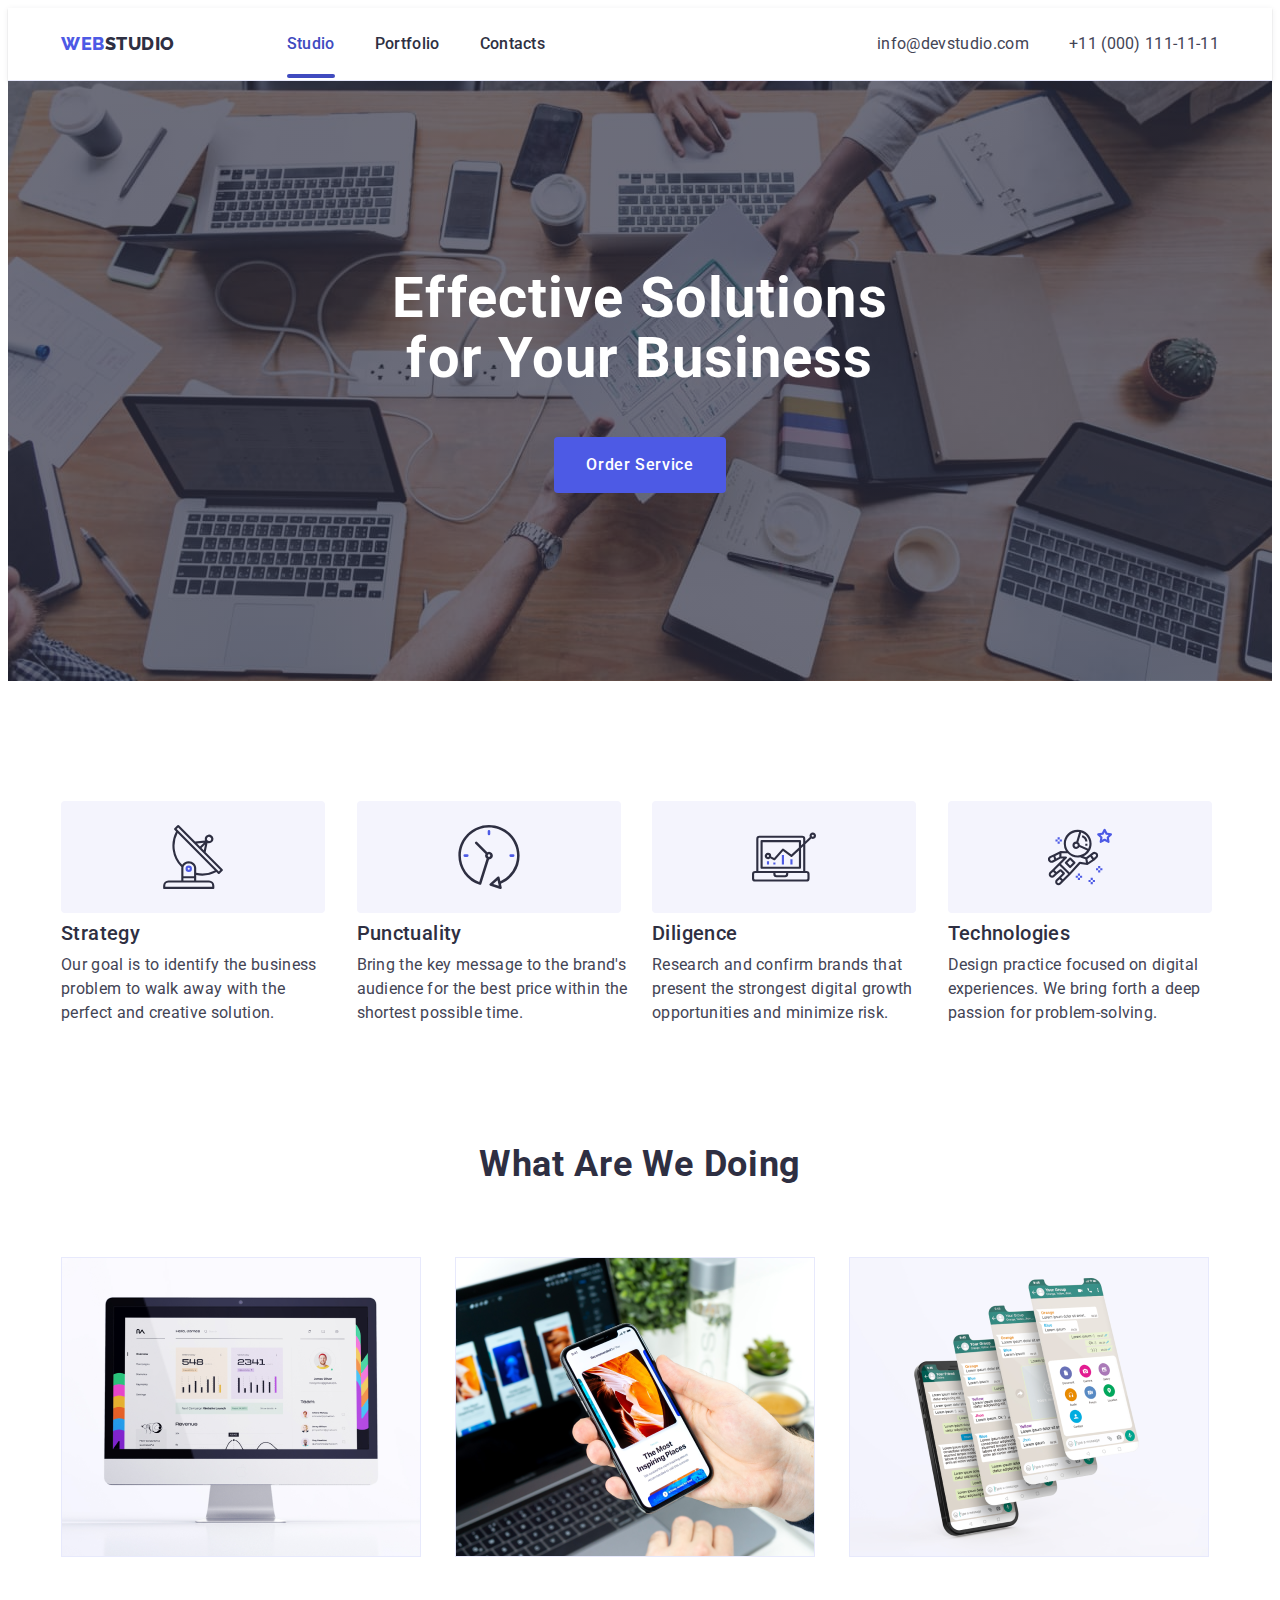
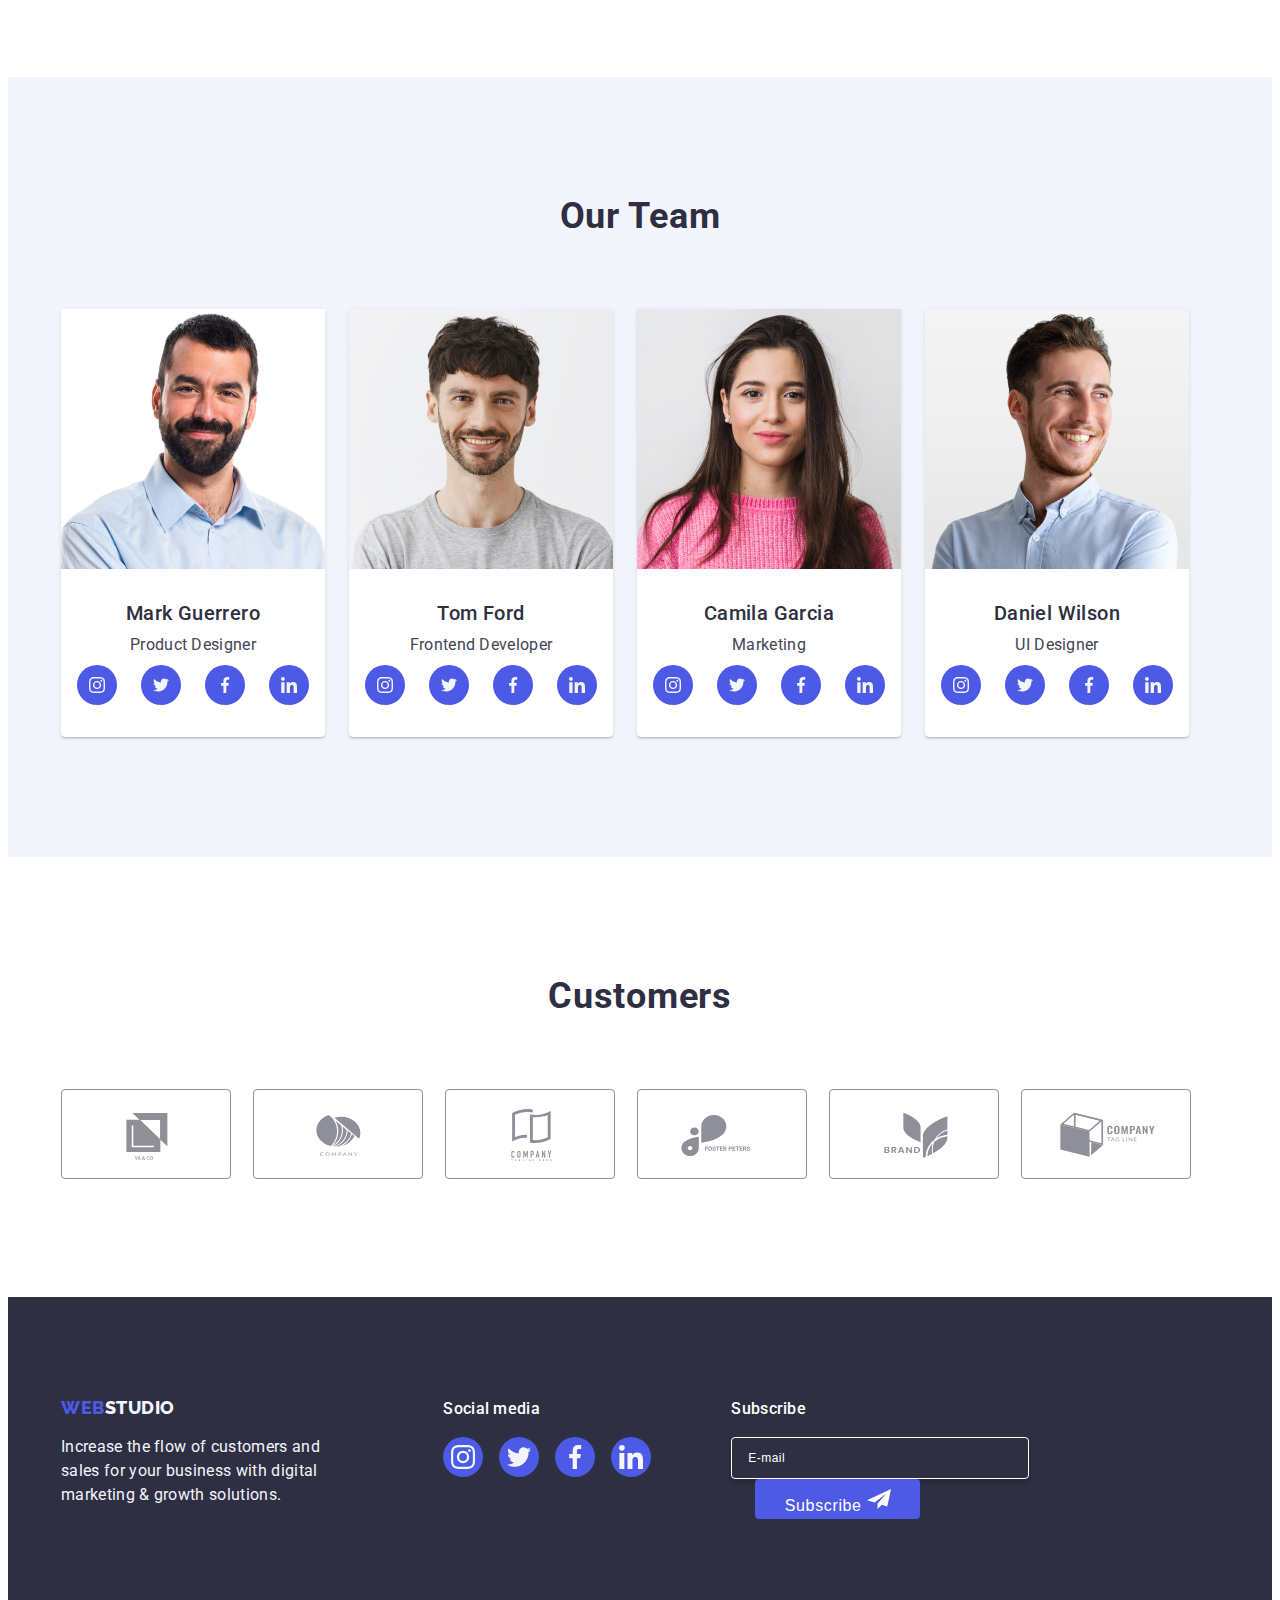
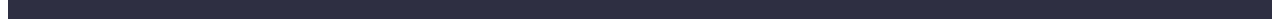
==== index.html @ b5b1d452 "1" ====
<!DOCTYPE html>
<html lang="en">

<head>
    <meta charset="UTF-8">
    <meta http-equiv="X-UA-Compatible" content="IE=edge">
    <meta name="viewport" content="width=device-width, initial-scale=1.0">
    <title>WEBSTUDIO</title>
    <link rel="stylesheet" href="https://cdnjs.cloudflare.com/ajax/libs/modern-normalize/2.0.0/modern-normalize.min.css"
        integrity="sha512-4xo8blKMVCiXpTaLzQSLSw3KFOVPWhm/TRtuPVc4WG6kUgjH6J03IBuG7JZPkcWMxJ5huwaBpOpnwYElP/m6wg=="
        crossorigin="anonymous" referrerpolicy="no-referrer">

    <link rel="preconnect" href="https://fonts.googleapis.com">

    <link rel="preconnect" href="https://fonts.gstatic.com" crossorigin>

    <link href="https://fonts.googleapis.com/css2?family=Montserrat&family=Roboto:wght@400;500;700&display=swap"
        rel="stylesheet">

    <link
        href="https://fonts.googleapis.com/css2?family=Montserrat&family=Raleway&family=Roboto:wght@400;500;700&display=swap"
        rel="stylesheet">

    <link rel="preconnect" href="https://fonts.googleapis.com">

    <link rel="preconnect" href="https://fonts.gstatic.com" crossorigin>

    <link
        href="https://fonts.googleapis.com/css2?family=Montserrat&family=Raleway:wght@400;800&family=Roboto:wght@400;500;700&display=swap"
        rel="stylesheet">

    <link rel="stylesheet" href="./css/styles.css">

</head>

<body>
    <header class="header">
        <div class="container header-container">
            <nav class="header-navigation">
                <a href="./index.html" class="link header-logo-accent">Web<span
                        class="logo-accent-white header-logo-noaccent">Studio</span></a>
                <ul class="list header-menu">
                    <li class="header-menu-item">
                        <a class="studio  link" href="./index.html">Studio</a>
                    </li>
                    <li class="header-menu-item">
                        <a class="header-menu-item link" href="./portfolio.html">Portfolio</a>
                    </li>
                    <li class="header-menu-item">
                        <a class="header-menu-item link" href="">Contacts</a>
                    </li>
                </ul>
            </nav>
            <address class="address-menu-item">
                <ul class="list header-adress">
                    <li class="header-menu-info">
                        <a class="header-menu-info link" href="mailto:info@devstudio.com">
                            info@devstudio.com
                        </a>
                    </li>
                    <li class="header-menu-info">
                        <a class="header-menu-info link" href="tel:+110001111111">
                            +11 (000) 111-11-11
                        </a>
                    </li>
                </ul>
            </address>
        </div>
    </header>
    <main>
        <section class="hero">
            <div class="container container-hero">
                <h1 class="hero-title"> Effective Solutions
                    for Your Business</h1>
                <button type="button" class="hero-btn" data-modal-open>Order Service</button>
            </div>
        </section>
        <section class="adventages">
            <div class="container container-adventages">
                <h2 class="visually-hidden">Adventages</h2>
                <ul class="adventages-list list">
                    <li class="adventages-item">
                        <div class="adventages-block">
                            <svg class="adventages-icon" width="64" height="64">
                                <use href="./images/icons.svg#icon-antenna"></use>
                            </svg>
                        </div>
                        <h3 class="adventages-subtitle"> Strategy </h3>
                        <p class="adventages-item-text"> Our goal is to identify the business
                            problem to walk away with the perfect and creative solution.</p>
                    </li>
                    <li class="adventages-item">
                        <div class="adventages-block">
                            <svg class="adventages-icon" width="64" height="64">
                                <use href="./images/icons.svg#icon-clock"></use>
                            </svg>
                        </div>
                        <h3 class="adventages-subtitle">Punctuality</h3>
                        <p class="adventages-item-text"> Bring the key message to the brand's audience for the best
                            price within the shortest possible time.</p>
                    </li>
                    <li class="adventages-item">
                        <div class="adventages-block">
                            <svg class="adventages-icon" width="64" height="64">
                                <use href="./images/icons.svg#icon-diagram"></use>
                            </svg>
                        </div>
                        <h3 class="adventages-subtitle">Diligence</h3>
                        <p class="adventages-item-text"> Research and confirm brands that present the strongest digital
                            growth opportunities and minimize risk.</p>
                    </li>
                    <li class="adventages-item">
                        <div class="adventages-block">
                            <svg class="adventages-icon" width="64" height="64">
                                <use href="./images/icons.svg#icon-astronaut"></use>
                            </svg>
                        </div>
                        <h3 class="adventages-subtitle">Technologies</h3>
                        <p class="adventages-item-text">Design practice focused on digital experiences. We bring forth a
                            deep passion for problem-solving.</p>
                    </li>
                </ul>
            </div>
        </section>
        <section class="work">
            <div class="container">
                <h2 class="work-title">What are we doing</h2>
                <ul class="work-menu list">
                    <li class="work-item"><img src="./images/img_1.jpg" alt="computer" width="360" height="300"></li>
                    <li class="work-item"><img src="./images/img_2.jpg" alt="site" width="360" height="300"></li>
                    <li class="work-item"><img src="./images/img_3.jpg" alt="phone" width="360" height="300"></li>
                </ul>
            </div>
        </section>
        <section class="team">
            <div class="container">
                <h2 class="team-title">Our Team</h2>
                <ul class="team-list list">
                    <li class="team-list-item">
                        <img src="./images/img_4.jpg" alt="Mark" width="264" height="260">
                        <div class="team-name">
                            <h3 class="title-h">Mark Guerrero</h3>
                            <p class="text-p">Product Designer</p>
                            <ul class="list socials-icon-item-teams">
                                <li class="team-link">
                                    <a href="instagram" class="link socials-team-link">
                                        <svg class="socials-icons" width="16" height="16">
                                            <use href="./images/icons.svg#icon-instagram"></use>
                                        </svg>
                                    </a>
                                </li>
                                <li class="team-link">
                                    <a href="twitter" class="link socials-team-link">
                                        <svg class="socials-icons" width="16" height="16">
                                            <use href="./images/icons.svg#icon-twitter"></use>
                                        </svg>

                                    </a>
                                </li>
                                <li class="team-link">
                                    <a href="facebook" class="link socials-team-link">
                                        <svg class="socials-icons" width="16" height="16">
                                            <use href="./images/icons.svg#icon-facebook"></use>
                                        </svg>
                                    </a>
                                </li>
                                <li class="team-link">
                                    <a href="linkedin" class="link socials-team-link">
                                        <svg class="socials-icons" width="16" height="16">
                                            <use href="./images/icons.svg#icon-linkedin"></use>
                                        </svg>
                                    </a>
                                </li>
                            </ul>
                        </div>
                    </li>
                    <li class="team-list-item">
                        <img src="./images/img_5.jpg" alt="Tom" width="264" height="260">
                        <div class="team-name">
                            <h3 class="title-h">Tom Ford</h3>
                            <p class="text-p">Frontend Developer</p>
                            <ul class="list socials-icon-item-teams">
                                <li class="team-link">
                                    <a href="instagram" class="link socials-team-link">
                                        <svg class="socials-icons" width="16" height="16">
                                            <use href="./images/icons.svg#icon-instagram"></use>
                                        </svg>
                                    </a>
                                </li>
                                <li class="team-link">
                                    <a href="twitter" class="link socials-team-link">
                                        <svg class="socials-icons" width="16" height="16">
                                            <use href="./images/icons.svg#icon-twitter"></use>
                                        </svg>

                                    </a>
                                </li>
                                <li class="team-link">
                                    <a href="facebook" class="link socials-team-link">
                                        <svg class="socials-icons" width="16" height="16">
                                            <use href="./images/icons.svg#icon-facebook"></use>
                                        </svg>
                                    </a>
                                </li>
                                <li class="team-link">
                                    <a href="linkedin" class="link socials-team-link">
                                        <svg class="socials-icons" width="16" height="16">
                                            <use href="./images/icons.svg#icon-linkedin"></use>
                                        </svg>
                                    </a>
                                </li>
                            </ul>
                        </div>
                    </li>
                    <li class="team-list-item">
                        <img src="./images/img_6.jpg" alt="Camila" width="264" height="260">
                        <div class="team-name">
                            <h3 class="title-h">Camila Garcia</h3>
                            <p class="text-p">Marketing</p>
                            <ul class="list socials-icon-item-teams">
                                <li class="team-link">
                                    <a href="instagram" class="link socials-team-link">
                                        <svg class="socials-icons" width="16px" height="16px">
                                            <use href="./images/icons.svg#icon-instagram"></use>
                                        </svg>
                                    </a>
                                </li>
                                <li class="team-link">
                                    <a href="twitter" class="link socials-team-link">
                                        <svg class="socials-icons" width="16px" height="16px">
                                            <use href="./images/icons.svg#icon-twitter"></use>
                                        </svg>

                                    </a>
                                </li>
                                <li class="team-link">
                                    <a href="facebook" class="link socials-team-link">
                                        <svg class="socials-icons" width="16px" height="16px">
                                            <use href="./images/icons.svg#icon-facebook"></use>
                                        </svg>
                                    </a>
                                </li>
                                <li class="team-link">
                                    <a href="linkedin" class="link socials-team-link">
                                        <svg class="socials-icons" width="16px" height="16px">
                                            <use href="./images/icons.svg#icon-linkedin"></use>
                                        </svg>
                                    </a>
                                </li>
                            </ul>
                        </div>
                    </li>
                    <li class="team-list-item">
                        <img src="./images/img_7.jpg" alt="Daniel" width="264" height="260">
                        <div class="team-name">
                            <h3 class="title-h">Daniel Wilson</h3>
                            <p class="text-p">UI Designer</p>
                            <ul class="socials-icon-item-teams list">
                                <li class="team-link">
                                    <a href="instagram" class="link socials-team-link">
                                        <svg class="socials-icons" width="16px" height="16px">
                                            <use href="./images/icons.svg#icon-instagram"></use>
                                        </svg>
                                    </a>
                                </li>
                                <li class="team-link">
                                    <a href="twitter" class="link socials-team-link">
                                        <svg class="socials-icons" width="16px" height="16px">
                                            <use href="./images/icons.svg#icon-twitter"></use>
                                        </svg>

                                    </a>
                                </li>
                                <li class="team-link">
                                    <a href="facebook" class="link socials-team-link">
                                        <svg class="socials-icons" width="16px" height="16px">
                                            <use href="./images/icons.svg#icon-facebook"></use>
                                        </svg>
                                    </a>
                                </li>
                                <li class="team-link">
                                    <a href="linkedin" class="link socials-team-link">
                                        <svg class="socials-icons" width="16px" height="16px">
                                            <use href="./images/icons.svg#icon-linkedin"></use>
                                        </svg>
                                    </a>
                                </li>
                            </ul>
                        </div>
                    </li>
                </ul>
            </div>
        </section>
        <section class="customers">
            <div class="container">
                <h2 class="customers-title">Customers</h2>
                <ul class="list customers-list">
                    <li class="customers-block">
                        <a href="" class="companies">
                            <svg class="customers-icon" width="104" height="56">
                                <use href="./images/icons.svg#icon-client_1"></use>
                            </svg>
                        </a>
                    </li>
                    <li class="customers-block">
                        <a href="" class="companies">
                            <svg class="customers-icon" width="104" height="56">
                                <use href="./images/icons.svg#icon-client_2"></use>
                            </svg>
                        </a>
                    </li>
                    <li class="customers-block">
                        <a href="" class="companies">
                            <svg class="customers-icon" width="104" height="56">
                                <use href="./images/icons.svg#icon-client_3"></use>
                            </svg>
                        </a>
                    </li>
                    <li class="customers-block">
                        <a href="" class="companies">
                            <svg class="customers-icon" width="104" height="56">
                                <use href="./images/icons.svg#icon-client_4"></use>
                            </svg>
                        </a>
                    </li>
                    <li class="customers-block">
                        <a href="" class="companies">
                            <svg class="customers-icon" width="104" height="56">
                                <use href="./images/icons.svg#icon-client_5"></use>
                            </svg>
                        </a>
                    </li>
                    <li class="customers-block">
                        <a href="" class="companies">
                            <svg class="customers-icon" width="104" height="56">
                                <use href="./images/icons.svg#icon-client_6"></use>
                            </svg>
                        </a>
                    </li>
                </ul>
            </div>
        </section>
    </main>
    <footer class="footer-item">
        <div class="container container-footer">
            <div class="footer">
                <a href="./index.html" class="link footer-logo-accent">Web<span class="footer-logo">Studio</span></a>
                <p class="footer-text">Increase the flow of customers and sales for your business with digital marketing
                    &
                    growth solutions.</p>
            </div>
            <div class="footer-socials">
                <p class="footer-title">Social media</p>
                <ul class="list socials-icon-item">
                    <li class="footer-icons-link">
                        <a href="instagram" class="link socials-link">
                            <svg class="socials-icons" width="24" height="24">
                                <use href="./images/icons.svg#icon-instagram"></use>
                            </svg>
                        </a>
                    </li>
                    <li class="footer-icons-link">
                        <a href="twitter" class="link socials-link">
                            <svg class="socials-icons" width="24" height="24">
                                <use href="./images/icons.svg#icon-twitter"></use>
                            </svg>

                        </a>
                    </li>
                    <li class="footer-icons-link">
                        <a href="facebook" class="link socials-link">
                            <svg class="socials-icons" width="24" height="24">
                                <use href="./images/icons.svg#icon-facebook"></use>
                            </svg>
                        </a>
                    </li>
                    <li class="footer-icons-link">
                        <a href="linkedin" class="link socials-link">
                            <svg class="socials-icons" width="24" height="24">
                                <use href="./images/icons.svg#icon-linkedin"></use>
                            </svg>
                        </a>
                    </li>
                </ul>
            </div>
            <div class="footer-bottom">
                <p class="footer-title">Subscribe</p>
                <form class="footer-form">
                    <input type="email" name="footer-email" id="footer-email" class="footer-input" placeholder="E-mail">
                    <button type="submit" class="footer-form-btn">
                        Subscribe
                        <svg class="icon-telegram" width="24" height="24">
                            <use href="./images/icons.svg#icon-telegram"></use>
                        </svg>
                    </button>
                </form>

            </div>
        </div>
    </footer>
    <div class="backdrop is-hidden" data-modal>
        <div class="modal">
            <button type="button" class="modal-btn modal-fon" data-modal-close>
                <svg class="icon-close" width="8" height="8">
                    <use href="./images/icons.svg#icon-close-black"></use>
                </svg>
            </button>
            <p class="modal-title">Leave your contacts and we will call you back</p>
            <form>
                <div class="modal-field">
                    <label for="user-name" class="input-label">Name</label>
                    <div class="input-wrap">
                        <input class="modal-input" type="text" name="user-name" id="user-name" required />
                        <svg class="modal-input-icon" width="18" height="24">
                            <use href="./images/icons.svg#icon-person-black"></use>
                        </svg>
                    </div>
                </div>
                <div class="modal-field">
                    <label for="user-phone" class="input-label">Phone</label>
                    <div class="input-wrap">
                        <input class="modal-input" type="tel" name="user-phone" id="user-phone" required />
                        <svg class="modal-input-icon" width="18" height="24">
                            <use href="./images/icons.svg#icon-email-black"></use>
                        </svg>
                    </div>
                </div>
                <div class="modal-field">
                    <label for="user-email" class="input-label">Email</label>
                    <div class="input-wrap">
                        <input class="modal-input" type="email" name="user-email" id="user-email" required />
                        <svg class="modal-input-icon" width="18" height="24">
                            <use href="./images/icons.svg#icon-phone-black"></use>
                        </svg>
                    </div>
                </div>
                <div class="modal-field">
                    <label for="user-text" class="input-label">Coment</label>
                    <textarea name="user-text" id="user-text" class="modal-textarea"
                        placeholder="Text input"></textarea>
                    <div class="modal-field">
                        <input type="checkbox" name="user-terms" id="user-terms" class="modal-check visually-hidden">
                        <label for="user-terms" class="check-text">
                            <span>
                                <svg class="check-icon" width="10" height="8">
                                    <use href="./images/icons.svg#icon-checkmark"></use>
                                </svg>
                            </span>
                            I accept the terms and conditions of the <a href="" class="privacy-link"> Privacy Policy
                            </a> </label>
                    </div>
                    <button type="submit" class="modal-btn-send">Send</button>
            </form>
        </div>
    </div>
    <script src="./js/modal.js"></script>
</body>

</html>
---- css/styles.css ----
:root {
    --iris: #4D5AE5;
    --navyblue: #2E2F42;
    --slate: #434455;
    --white: #FFFFFF;
    --cloud: #F4F4FD;
}

p,
h1,
h2,
h3,
h4,
h5,
h6 {
    margin-top: 0;
    margin-bottom: 0;
}

ul,
ol {
    margin-top: 0;
    margin-bottom: 0;
    padding-left: 0;
}

body {
    font-family: "Roboto", sans-serif;
    color: #434455;
    background-color: #FFFFFF;
}

.container {
    width: 100%;
    max-width: 1158px;
    padding-left: 15px;
    padding-right: 15px;
    margin: 0 auto;
    /*outline: 2px solid red;*/
}

.link {
    text-decoration: none;
}

.list {
    list-style: none;
}

img {
    display: block;
}

.visually-hidden {
    position: absolute;
    width: 1px;
    height: 1px;
    margin: -1px;
    border: 0;
    padding: 0;
    white-space: nowrap;
    clip-path: inset(100%);
    clip: rect(0 0 0 0);
    overflow: hidden;
    margin-bottom: 8px;
}

/* HEADER */

.header {
    border-bottom: 1px solid #e7e9fc;
    box-shadow: 0px 2px 1px rgba(46, 47, 66, 0.08),
        0px 1px 1px rgba(46, 47, 66, 0.16),
        0px 1px 6px rgba(46, 47, 66, 0.08);
}

.header-logo-noaccent {
    color: #f4f4fd;
    font-size: 18px;
    font-family: "Raleway", sans-serif;
    font-weight: 800;
    line-height: 1.17;
    letter-spacing: 0.03em;
    text-transform: uppercase;
}

.logo-accent-white {
    color: var(--navyblue)
}

.header-logo-accent {
    color: #4D5AE5;
    font-size: 18px;
    font-family: "Raleway", sans-serif;
    font-weight: 800;
    line-height: 1.17;
    letter-spacing: 0.03em;
    text-transform: uppercase;
    margin-right: 76px;
}

.header-container {
    display: flex;
    align-items: center;
    gap: 332px;


}

.header-navigation {
    display: flex;
    align-items: center;
    flex-grow: 1;
    justify-content: space-between;
}

.header-menu {
    display: flex;
    gap: 40px;
}

.studio {
    position: relative;
    color: #404bbf;
    font-size: 16px;
    font-weight: 500;
    line-height: 1.5;
    letter-spacing: 0.02em;
    padding: 24px 0;
    transition: color 250ms cubic-bezier(0.4, 0, 0.2, 1);
}

.studio::after {
    content: "";
    position: absolute;
    bottom: -1px;
    left: 0;
    height: 4px;
    width: 100%;
    border-radius: 2px;
    background-color: #404BBF;
}

.header-adress {
    display: flex;
    gap: 40px;
}

.header-menu-item {
    color: #2E2F42;
    font-size: 16px;
    font-weight: 500;
    line-height: 1.5;
    letter-spacing: 0.02em;
    padding: 24px 0;
    transition: color 250ms cubic-bezier(0.4, 0, 0.2, 1);
}

.header-menu-item:hover {
    color: #404bbf;
}

.header-menu-item:focus {
    color: #404bbf;
}

.header-menu-info {
    color: #434455;
    font-size: 16px;
    font-family: Roboto;
    line-height: 1.5;
    letter-spacing: 0.02em;
    transition: color 250ms cubic-bezier(0.4, 0, 0.2, 1);
}

.header-menu-info:hover {
    color: #404bbf;
}

.header-menu-info:focus {
    color: #404bbf;
}

.address-menu-item {
    font-style: normal;
}

/* HERO */

.container-hero {
    text-align: center;

}

.hero {
    background-color: #2E2F42;
    padding: 188px 0;
    background-image: linear-gradient(rgba(46, 47, 66, 0.7), rgba(46, 47, 66, 0.7)), url(../images/people-office.jpg);
    background-size: cover;
    max-width: 1440px;
    background-repeat: no-repeat;
    background-position: center;
    margin: 0 auto;
}

.hero-title {
    color: #FFF;
    font-size: 56px;
    font-weight: 700;
    line-height: 1.07;
    letter-spacing: 0.02em;
    max-width: 496px;
    margin: 0 auto;
    margin-bottom: 48px;
    border-radius: 4px;
}

.hero-btn {
    color: #FFF;
    font-family: "Roboto", sans-serif;
    font-size: 16px;
    font-weight: 500;
    line-height: 1.5;
    letter-spacing: 0.04em;
    background-color: #4D5AE5;
    cursor: pointer;
    padding: 16px 32px;
    border: none;
    display: block;
    margin: 0 auto;
    min-width: 169px;
    height: 56px;
    border-radius: 4px;
    transition: background-color 250ms cubic-bezier(0.4, 0, 0.2, 1);
}

.hero-btn:hover {
    background-color: #404BBF;
}

.hero-btn:focus {
    background-color: #404BBF;
}

/* ADVENTAGES */

.container-adventages {}

.adventages {
    padding-top: 120px;
    padding-bottom: 120px;

}

.adventages-list {
    width: 100%;
    display: flex;
    gap: 24px;
}


.adventages-item {
    width: calc((100% - 3 * 24px) / 4);

}

.adventages-subtitle {
    color: #2E2F42;
    font-size: 20px;
    font-weight: 500;
    line-height: 1.2;
    letter-spacing: 0.02em;
    margin-bottom: 8px;
}

.adventages-item-text {
    color: #434455;
    text-shadow: 0px 4px 4px 0px rgba(0, 0, 0, 0.25);
    font-size: 16px;
    line-height: 1.5;
    letter-spacing: 0.02em;

}

.adventages-block {
    width: 264px;
    height: 112px;
    flex-shrink: 0;
    border-radius: 4px;
    background: #F4F4FD;
    display: flex;
    justify-content: center;
    align-items: center;
    margin-bottom: 8px;
}


/* WORK */

.work {
    padding-bottom: 120px;
}

.work-title {
    color: #2E2F42;
    text-align: center;
    font-size: 36px;
    font-weight: 700;
    line-height: 1.11;
    letter-spacing: 0.02em;
    text-transform: capitalize;
    max-width: 325px;
    margin: 0 auto;
    margin-bottom: 72px;
    gap: 24px;
}

.work-item {
    width: calc((100% - 3 * 16px) / 3);
}

.work-menu {
    display: flex;

    gap: 24px;
}

/* TEAM */

.team {
    background-color: #F4F4FD;
    padding: 120px 0;
}

.team-title {
    color: #2E2F42;
    text-align: center;
    font-size: 36px;
    font-weight: 700;
    line-height: 1.11;
    letter-spacing: 0.02em;
    text-transform: capitalize;
    background-color: #F4F4FD;

    margin-bottom: 72px;
}

.team-list {
    display: flex;
    gap: 24px;
    border-radius: 0px 0px 4px 4px;
}

.team-list-item {
    background-color: #FFFFFF;
    width: calc((100%-3*24) / 4);
    border-radius: 0px 0px 4px 4px;
    box-shadow: 0px 1px 6px rgba(46, 47, 66, 0.08),
        0px 1px 1px rgba(46, 47, 66, 0.16),
        0px 2px 1px rgba(46, 47, 66, 0.08);
}

.team-name {
    padding: 32px 0px;
}

.socials-icon-item-teams {
    display: flex;
    gap: 24px;
    flex-shrink: 0;
    align-self: flex-end;
    margin-top: 8px;
    align-items: center;
    justify-content: center;

}

.socials-icons {
    fill: #f4f4fd;
}

.team-link {}

.socials-team-link {
    width: 40px;
    height: 40px;
    background-color: #4D5AE5;
    display: flex;
    align-items: center;
    justify-content: center;
    border-radius: 50%;
    transition: background-color 250ms cubic-bezier(0.4, 0, 0.2, 1);
}

.socials-team-link:hover {
    background-color: #404BBF;
}

.socials-team-link:focus {
    background-color: #404BBF;
}


.title-h {
    color: #2E2F42;
    text-align: center;
    font-size: 20px;
    font-weight: 500;
    line-height: 1.2;
    letter-spacing: 0.02em;
    margin-bottom: 8px;

}

.text-p {
    color: #434455;
    font-size: 16px;
    line-height: 1.5;
    letter-spacing: 0.02em;
    text-align: center;
}

/*customers*/

.customers {
    background-color: #FFF;
    padding: 120px 0;
}

.customers-title {
    color: #2E2F42;
    text-align: center;
    font-size: 36px;
    font-weight: 700;
    line-height: 1.11;
    letter-spacing: 0.02em;
    text-transform: capitalize;
    background-color: #FFF;
    margin-bottom: 72px;
}

.companies {
    width: 100%;
    height: 100%;
    border: 1px solid #8e8f99;
    border-radius: 4px;
    display: flex;
    justify-content: center;
    align-items: center;
    color: #8e8f99;
    transition: border-color 250ms cubic-bezier(0.4, 0, 0.2, 1),
        color 250ms cubic-bezier(0.4, 0, 0.2, 1);

}

.companies:hover {
    color: #404bbf;
    border-color: #404BBF;
}

.companies:focus {
    color: #404bbf;
    border-color: #404BBF;
}

.customers-block {
    width: 168px;
    height: 88px;
}

.customers-list {
    display: flex;
    gap: 24px;
}

.customers-icon {
    fill: currentColor;
}


/* FOOTER */

.container-footer {
    align-items: baseline;
    display: flex;

}

.footer {
    margin-right: 120px;
}

.footer-item {
    background-color: #2E2F42;
    padding: 100px 0;
}

.footer-logo {
    color: #F4F4FD;
    font-size: 18px;
    font-family: Raleway;
    font-weight: 800;
    line-height: 1.16;
    letter-spacing: 0.03em;
    text-transform: uppercase;
    display: inline-block;
}

.footer-logo-accent {
    color: #4D5AE5;
    font-size: 18px;
    font-family: Raleway;
    font-weight: 800;
    line-height: 1.16;
    letter-spacing: 0.03em;
    text-transform: uppercase;
    display: inline-block;
    margin-bottom: 16px;

}

.footer-text {
    color: #F4F4FD;
    font-size: 16px;
    line-height: 1.5;
    letter-spacing: 0.02em;
    max-width: 264px;

}

.footer-title {
    color: #FFF;
    font-weight: 500;
    font-size: 16px;
    line-height: 1.5;
    letter-spacing: 0.02em;
    margin-bottom: 16px;
}

.footer-socials {}

.socials-link {
    width: 40px;
    height: 40px;
    background-color: #4D5AE5;
    display: flex;
    align-items: center;
    justify-content: center;
    border-radius: 50%;
    transition: background-color 250ms cubic-bezier(0.4, 0, 0.2, 1);
}

.socials-link:hover {
    background-color: #31D0AA;
}

.socials-link:focus {
    background-color: #31D0AA;
}

.socials-icon-item {
    display: flex;
    gap: 16px;
    flex-shrink: 0;
    align-self: flex-end;
    margin-top: 16px;

}

.footer-bottom {
    margin-left: 80px;
}

.footer-input {
    width: 264px;
    height: 40px;
    flex-shrink: 0;
    border-radius: 4px;
    border: 1px solid #FFF;
    box-shadow: 0px 4px 4px 0px rgba(0, 0, 0, 0.15);
    background-color: transparent;
    padding: 0 16px;

}

.footer-input::placeholder {
    color: #FFF;
    font-size: 12px;
    line-height: 2;
    letter-spacing: 0.04em;

}

.footer-form-btn {
    margin-left: 24px;
    padding: 8px 24px;
    justify-content: center;
    align-items: center;
    gap: 16px;
    color: #FFF;
    font-size: 16px;
    line-height: 1.5;
    letter-spacing: 0.04em;
    border-radius: 4px;
    background: #4D5AE5;
    border: none;
    width: 165px;
    height: 40px;
}

.footer-form-btn:hover {
    background-color: #404BBF;
}

.footer-form-btn:focus {
    background-color: #404BBF;
}

/* PORTFOLIO */

.cont-port {
    padding: 96px 0 120px 0;
}

.btn-item {
    display: flex;
    align-items: flex-start;
    width: calc((100% - 4*24) / 5);
    gap: 24px;
    justify-content: center;
    margin: 0 auto;
    margin-bottom: 72px;

}

.btn-item-link {}

.text-button {
    color: #4D5AE5;
    font-family: "Roboto", sans-serif;
    font-size: 16px;
    font-weight: 500;
    line-height: 1.5;
    letter-spacing: 0.04em;
    background-color: #F4F4FD;
    cursor: pointer;
    border-radius: 4px;
    border: 1px solid #E7E9FC;
    padding: 12px 24px;
    transition: color 250ms cubic-bezier(0.4, 0, 0.2, 1),
        background-color 250ms cubic-bezier(0.4, 0, 0.2, 1),
        border-color 250ms cubic-bezier(0.4, 0, 0.2, 1),
        box-shadow 250ms cubic-bezier(0.4, 0, 0.2, 1);
}

.text-button:hover {
    background-color: #404BBF;
    color: #FFF;
    text-align: center;
    border: 1px solid transparent;
    box-shadow: 0px 3px 1px rgba(0, 0, 0, 0.1), 0px 2px 1px rgba(0, 0, 0, 0.08), 0px 2px 2px rgba(0, 0, 0, 0.12);
}

.text-button:focus {
    background-color: #404BBF;
    color: #FFF;
    text-align: center;
    border: 1px solid transparent;
    box-shadow: 0px 3px 1px rgba(0, 0, 0, 0.1), 0px 2px 1px rgba(0, 0, 0, 0.08), 0px 2px 2px rgba(0, 0, 0, 0.12);
}

.item-block {
    display: block;
    transition: box-shadow 250ms cubic-bezier(0.4, 0, 0.2, 1);
}

.item-block:hover {
    box-shadow: 0px 1px 6px rgba(46, 47, 66, 0.08), 0px 1px 1px rgba(46, 47, 66, 0.16), 0px 2px 1px rgba(46, 47, 66, 0.08);
}

.item-block:focus {
    box-shadow: 0px 1px 6px rgba(46, 47, 66, 0.08), 0px 1px 1px rgba(46, 47, 66, 0.16), 0px 2px 1px rgba(46, 47, 66, 0.08);
}

.img-list {
    display: flex;
    flex-wrap: wrap;
    row-gap: 48px;
    ;
    column-gap: 24px;
}


.img-box {
    width: calc((100% - 48px) / 3);
    justify-content: center;
    position: relative;
    overflow: hidden;

}

.img-box-accent {
    position: relative;
    overflow: hidden;
}

.item-block:hover .cover-text {
    transform: translateY(0);
}

.item-block:focus .cover-text {
    transform: translateY(0);
}

.cont-info {
    padding: 32px 16px;
    border: 1px solid #e7e9fc;
    border-top: none;


}


.title-h-port {
    color: #2E2F42;
    font-size: 20px;
    font-weight: 500;
    line-height: 1.2;
    letter-spacing: 0.02em;
    margin-bottom: 8px;
}

.text-p-port {
    color: #434455;
    font-size: 16px;
    line-height: 1.5;
    letter-spacing: 0.02em;
}

.cover-text {
    position: absolute;
    top: 0;
    padding: 40px 32px;
    font-size: 16px;
    line-height: 1.5;
    letter-spacing: 0.02em;
    color: #F4F4FD;
    background-color: #4D5AE5;
    width: 100%;
    height: 100%;
    transform: translateY(100%);
    transition: transform 250ms cubic-bezier(0.4, 0, 0.2, 1);


}

/*MODAL*/

.backdrop {
    position: fixed;
    top: 0;
    width: 100%;
    height: 100%;
    background-color: rgba(46, 47, 66, 0.4);
    transition: opacity 250ms cubic-bezier(0.4, 0, 0.2, 1), visibility 250ms cubic-bezier(0.4, 0, 0.2, 1);


}

.modal {
    width: 408px;
    min-height: 584px;
    background-color: #fcfcfc;
    border-radius: 4px;
    position: absolute;
    left: 50%;
    top: 50%;
    transform: translate(-50%, -50%) scale(1);
    box-shadow: 0px 1px 1px rgba(0, 0, 0, 0.14), 0px 1px 3px rgba(0, 0, 0, 0.12), 0px 2px 1px rgba(0, 0, 0, 0.2);
    transition: transform 250ms cubic-bezier(0.4, 0, 0.2, 1);
    padding: 72px 24px 24px 24px;
}

.backdrop.is-hidden .modal {
    transform: translate(-50%, -50%) scale(0);
}

.modal-btn {
    border: none;
    background: none;
    width: 24px;
    height: 24px;
    position: absolute;
    top: 24px;
    right: 24px;
    cursor: pointer;
    border: 1px solid rgba(0, 0, 0, 0.1);
    padding: 0;
    transition: background-color 250ms cubic-bezier(0.4, 0, 0.2, 1), border 250ms cubic-bezier(0.4, 0, 0.2, 1);
}

.modal-btn:hover {
    background-color: #404bbf;
    border: none;
}

.modal-btn:focus {
    background-color: #404bbf;
    border: none;
}

.modal-fon {
    width: 24px;
    height: 24px;
    background-color: #E7E9FC;
    display: flex;
    align-items: center;
    justify-content: center;
    border-radius: 50%;
}

.modal-title {
    display: flex;
    align-items: center;
    justify-content: center;
    color: #2E2F42;
    font-size: 16px;
    font-weight: 500;
    line-height: 1.5;
    letter-spacing: -0.02em;
    margin-bottom: 16px;

}

.modal-input {
    border-radius: 4px;
    border: 1px solid rgba(46, 47, 66, 0.40);
    width: 100%;
    height: 40px;
    outline: transparent;
    padding: 0 10px 0 38px;
}

.modal-input:focus {
    border-color: #4D5AE5;
}

.modal-input:focus+.modal-input-icon {
    fill: #4D5AE5;
}

.input-label {
    display: inline-block;
    color: #8E8F99;
    font-size: 12px;
    line-height: 1.16;
    letter-spacing: -0.04em;
    margin-bottom: 4px;
}

.modal-input-icon {
    position: absolute;
    left: 16px;
    top: 50%;
    transform: translateY(-50%);
}

.modal-field {
    margin-bottom: 8px;
}

.input-wrap {
    position: relative;
}

.modal-textarea {
    border-radius: 4px;
    border: 1px solid rgba(46, 47, 66, 0.40);
    width: 100%;
    height: 120px;
    outline: transparent;
    padding: 8px 16px;
    resize: none;
}

.modal-textarea::placeholder {
    color: rgba(46, 47, 66, 0.40);
    font-size: 12px;
    line-height: 1.16;
    letter-spacing: 0.04em;
}

.modal-check {}

.check-text {
    color: #8E8F99;
    font-size: 12px;
    line-height: 1.16;
    letter-spacing: 0.04em;
    display: inline-flex;
    align-items: center;

}

.check-text span {
    display: flex;
    align-items: center;
    justify-content: center;
    width: 16px;
    height: 16px;
    border-radius: 2px;
    border: 1px solid rgba(46, 47, 66, 0.40);
    margin-right: 8px;
    fill: transparent;
}

.check-icon {}

.modal-check:checked+.check-text span {
    background-color: #404BBF;
    border: none;
    fill: #F4F4FD;
}

.modal-check:focus+.check-text span {
    border-color: #404BBF;
}

.privacy-link {
    color: #4D5AE5;
    font-size: 12px;
    line-height: 1.33;
    letter-spacing: 0.04em;
    text-decoration-line: underline;
}

.modal-btn-send {
    display: block;
    margin: 0 auto;
    padding: 16px 32px;
    border-radius: 4px;
    background: #4D5AE5;
    box-shadow: 0px 4px 4px 0px rgba(0, 0, 0, 0.15);
    border: none;
    min-width: 169px;
    color: #FFF;
    font-size: 16px;
    line-height: 1.5;
    letter-spacing: 0.04em;
    margin-top: 24px;
}

.modal-btn-send:hover {
    background-color: #404BBF;
}

.modal-btn-send:focus {
    background-color: #404BBF;
}

.icon-close {
    transition: fill 250ms cubic-bezier(0.4, 0, 0.2, 1);
}

.modal-btn:is(:hover, :focus) .icon-close {
    fill: #ffffff;
}

.is-hidden {
    opacity: 0;
    visibility: hidden;
}
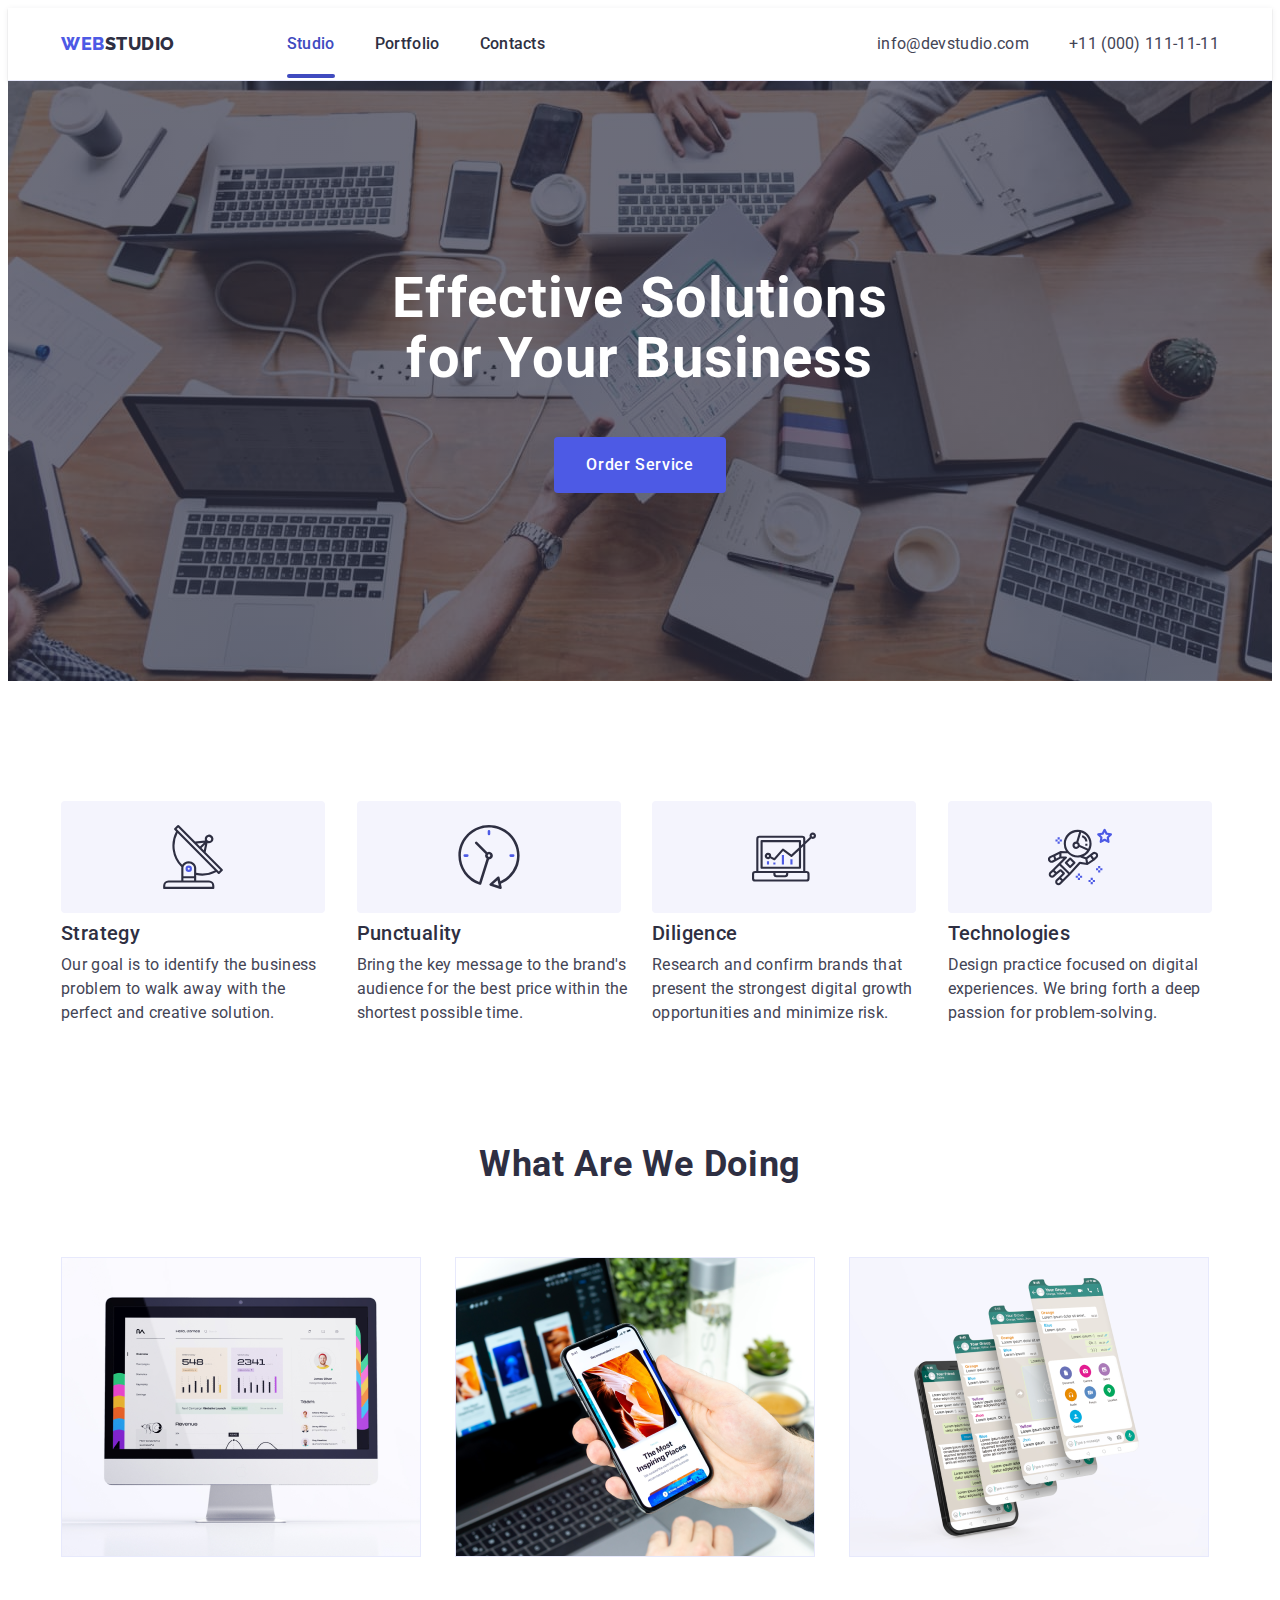
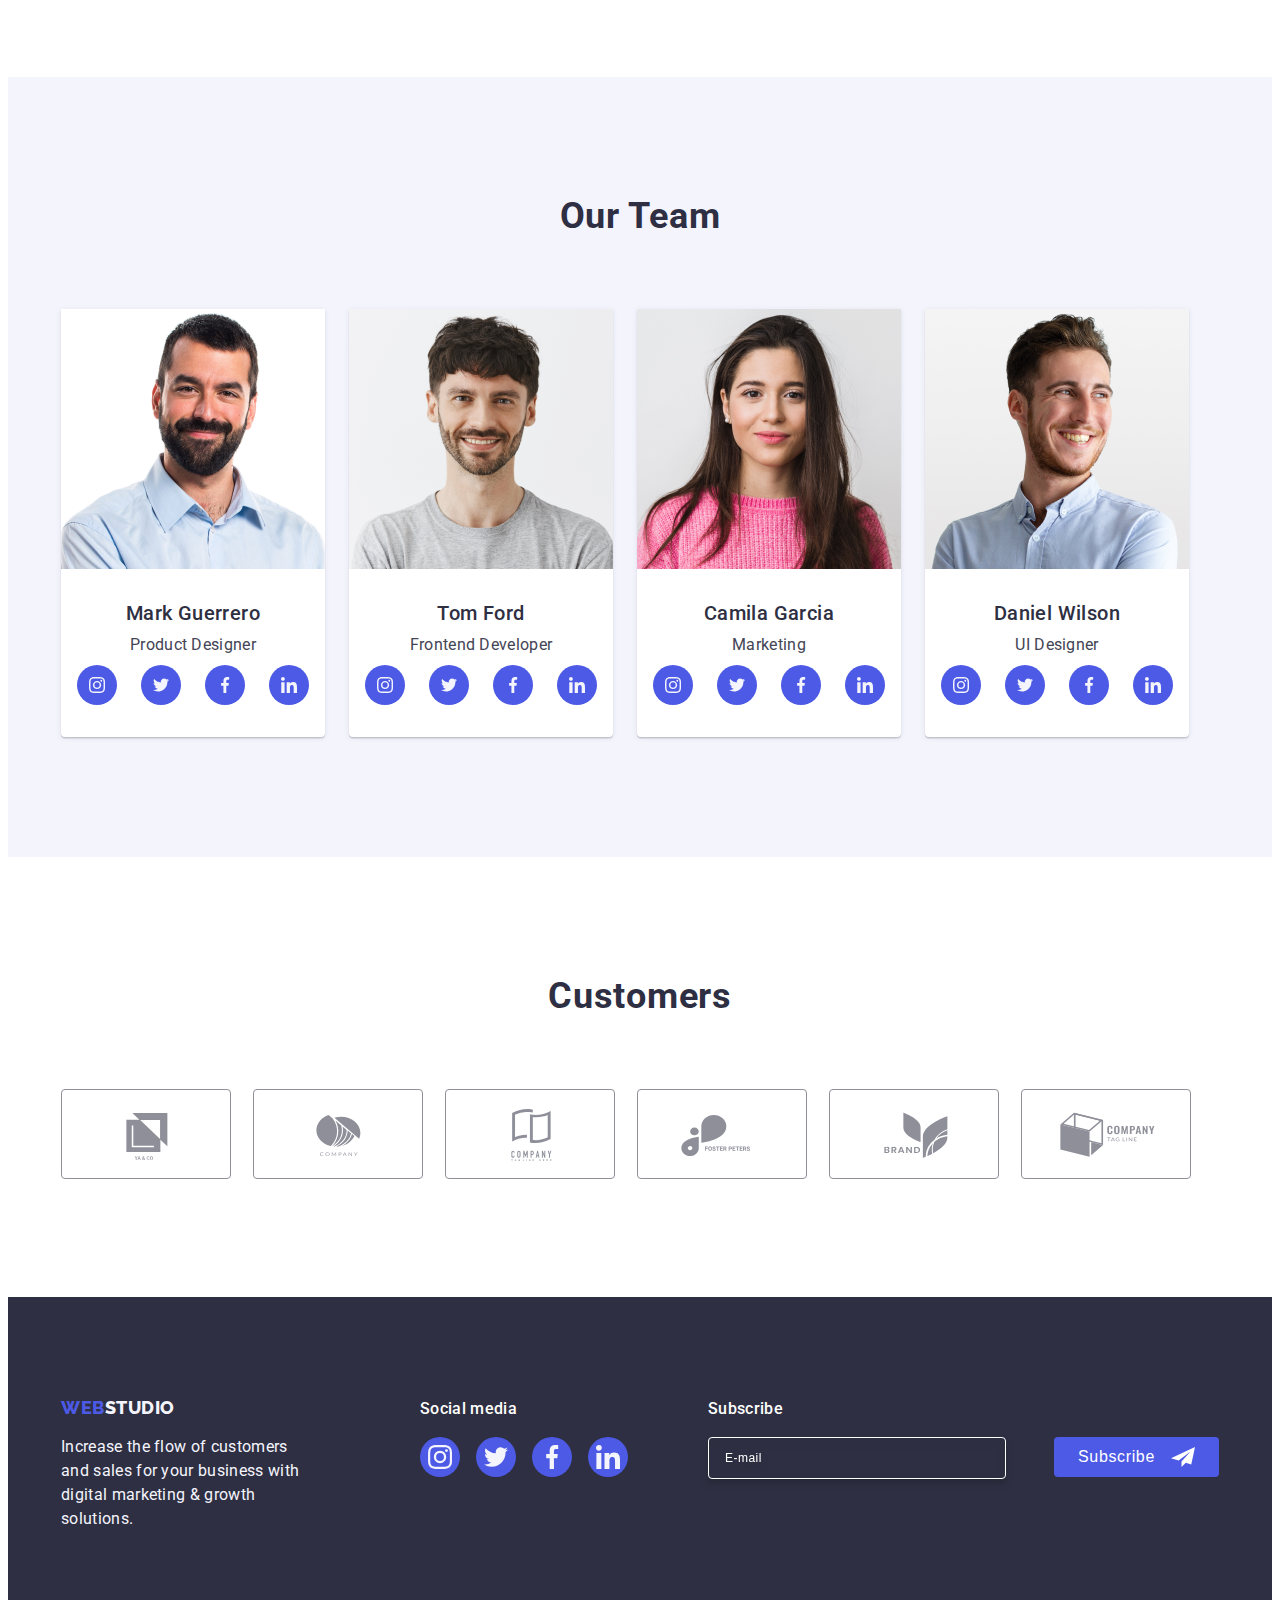
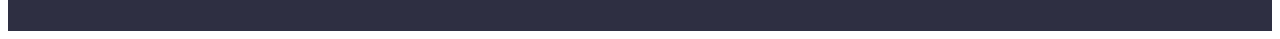
==== commit 2c14dbdc: "footer" ====
--- a/index.html
+++ b/index.html
@@ -386,7 +386,10 @@
             <div class="footer-bottom">
                 <p class="footer-title">Subscribe</p>
                 <form class="footer-form">
-                    <input type="email" name="footer-email" id="footer-email" class="footer-input" placeholder="E-mail">
+                    <div class="footer-input-wrap">
+                    <label for="fotter-email" class="footer-label"></label>
+                    <input type="email" name="footer-email" id="footer-email" class="footer-input" placeholder="E-mail"/>
+                    </div>
                     <button type="submit" class="footer-form-btn">
                         Subscribe
                         <svg class="icon-telegram" width="24" height="24">
@@ -394,7 +397,6 @@
                         </svg>
                     </button>
                 </form>
-
             </div>
         </div>
     </footer>
@@ -410,7 +412,7 @@
                 <div class="modal-field">
                     <label for="user-name" class="input-label">Name</label>
                     <div class="input-wrap">
-                        <input class="modal-input" type="text" name="user-name" id="user-name" required />
+                        <input class="modal-input" type="text" name="user-name" id="user-name" required>
                         <svg class="modal-input-icon" width="18" height="24">
                             <use href="./images/icons.svg#icon-person-black"></use>
                         </svg>
@@ -419,7 +421,7 @@
                 <div class="modal-field">
                     <label for="user-phone" class="input-label">Phone</label>
                     <div class="input-wrap">
-                        <input class="modal-input" type="tel" name="user-phone" id="user-phone" required />
+                        <input class="modal-input" type="tel" name="user-phone" id="user-phone" required>
                         <svg class="modal-input-icon" width="18" height="24">
                             <use href="./images/icons.svg#icon-email-black"></use>
                         </svg>
@@ -428,7 +430,7 @@
                 <div class="modal-field">
                     <label for="user-email" class="input-label">Email</label>
                     <div class="input-wrap">
-                        <input class="modal-input" type="email" name="user-email" id="user-email" required />
+                        <input class="modal-input" type="email" name="user-email" id="user-email" required>
                         <svg class="modal-input-icon" width="18" height="24">
                             <use href="./images/icons.svg#icon-phone-black"></use>
                         </svg>
@@ -438,6 +440,7 @@
                     <label for="user-text" class="input-label">Coment</label>
                     <textarea name="user-text" id="user-text" class="modal-textarea"
                         placeholder="Text input"></textarea>
+                    </div>
                     <div class="modal-field">
                         <input type="checkbox" name="user-terms" id="user-terms" class="modal-check visually-hidden">
                         <label for="user-terms" class="check-text">
--- a/css/styles.css
+++ b/css/styles.css
@@ -571,6 +571,11 @@
     margin-left: 80px;
 }
 
+.footer-form {
+    display: flex;
+    gap: 24px;
+}
+
 .footer-input {
     width: 264px;
     height: 40px;
@@ -580,6 +585,16 @@
     box-shadow: 0px 4px 4px 0px rgba(0, 0, 0, 0.15);
     background-color: transparent;
     padding: 0 16px;
+    filter: drop-shadow(0px 4px 4px rgba(0, 0, 0, 0.15));
+}
+
+.footer-input-wrap {
+    position: relative;
+}
+
+.fotter-label {
+    position: absolute;
+    
 
 }
 
@@ -594,9 +609,9 @@
 .footer-form-btn {
     margin-left: 24px;
     padding: 8px 24px;
-    justify-content: center;
-    align-items: center;
-    gap: 16px;
+    display: flex;
+    justify-content: center;
+    align-items: center;
     color: #FFF;
     font-size: 16px;
     line-height: 1.5;
@@ -604,8 +619,14 @@
     border-radius: 4px;
     background: #4D5AE5;
     border: none;
-    width: 165px;
+    min-width: 165px;
     height: 40px;
+    font-weight: 500;
+    cursor: pointer;
+}
+
+.icon-telegram {
+    margin-left: 16px;
 }
 
 .footer-form-btn:hover {
